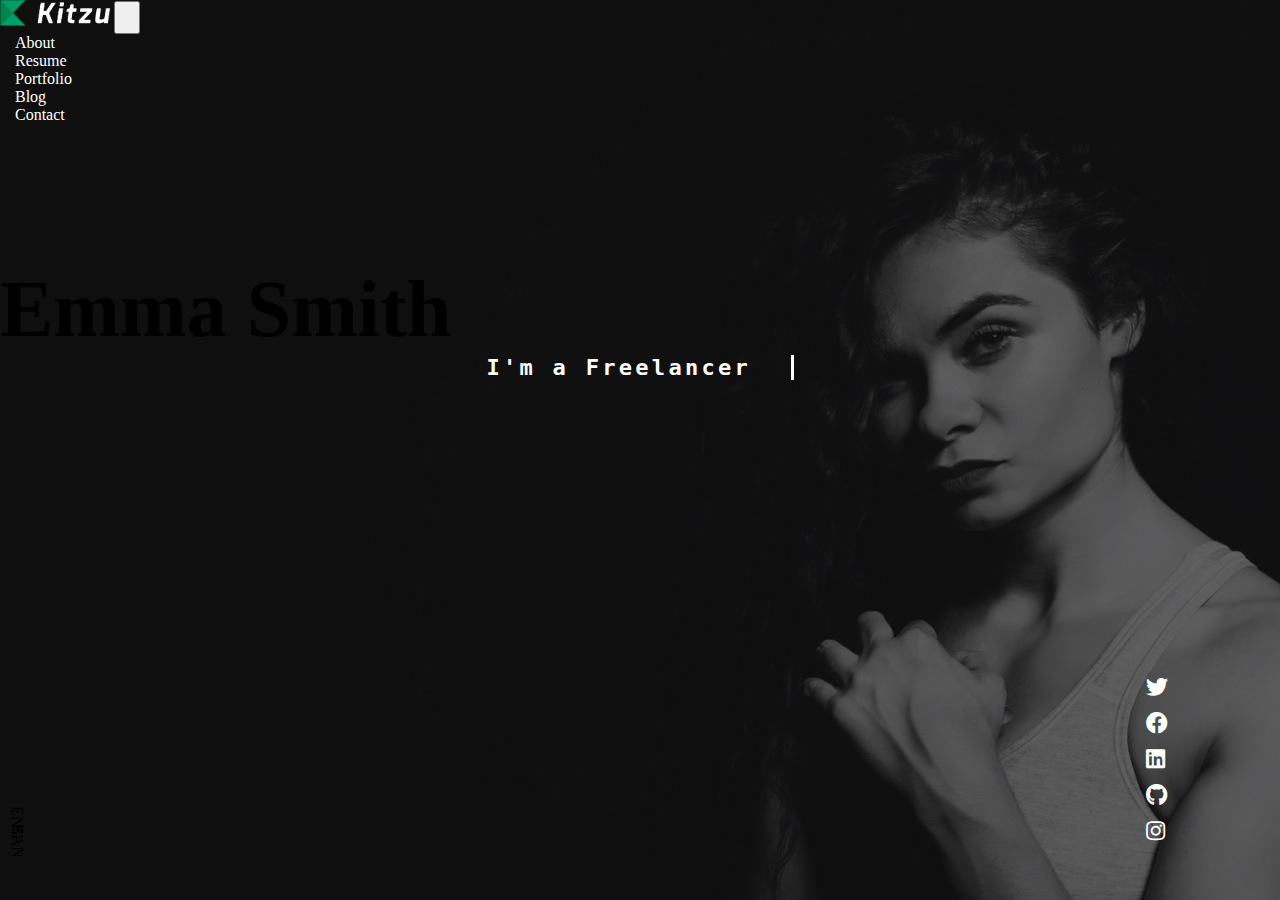
==== index.html @ 7ace611b "Initial commit" ====
<!doctype html>
<html lang="en">
  <head>
    <!-- Required meta tags -->
    <meta charset="utf-8">
    <meta name="viewport" content="width=device-width, initial-scale=1">
    <!-- google fonts  -->
    <link href="https://fonts.googleapis.com/css2?family=Poppins:ital,wght@0,100;0,200;0,300;0,400;0,500;0,600;0,700;0,800;0,900;1,100;1,200;1,300;1,400;1,500;1,600;1,700;1,800;1,900&display=swap" rel="stylesheet">
    <!-- fontawesome  -->
    <link rel="stylesheet" href="https://cdnjs.cloudflare.com/ajax/libs/font-awesome/5.14.0/css/all.min.css">
    <!-- Bootstrap CSS -->
    <link rel="stylesheet" href="https://stackpath.bootstrapcdn.com/bootstrap/5.0.0-alpha1/css/bootstrap.min.css" integrity="sha384-r4NyP46KrjDleawBgD5tp8Y7UzmLA05oM1iAEQ17CSuDqnUK2+k9luXQOfXJCJ4I" crossorigin="anonymous">
    <link rel="stylesheet" href="style.css">
    <link rel="stylesheet" href="css/responsive.css">
    <title>Kitzu</title>
  </head>
  <body>
    <!-- home-section start  -->
    <section class="home-section element-cover-bg">
      <div class="container">
        <nav class="navbar navbar-expand-lg bg-transparent home-nav py-4">
          <div class="container">
            <a class="navbar-brand" href="#"><img src="images/img-kitzu-logo.png" alt=""></a>
            <button class="navbar-toggler" type="button" data-toggle="collapse" data-target="#navbarSupportedContent" aria-controls="navbarSupportedContent" aria-expanded="false" aria-label="Toggle navigation">
              <span class="navbar-toggler-icon"><i class="fas fa-bars"></i></span>
            </button>
            <div class="collapse navbar-collapse" id="navbarSupportedContent">
              <ul class="navbar-nav home-menu ml-auto">
                <li><a href="about.html">About</a></li>
                <li><a href="resume.html">Resume</a></li>
                <li><a href="portfolio.html">Portfolio</a></li>
                <li><a href="blog.html">Blog</a></li>
                <li><a href="contact.html">Contact</a></li>
              </ul>
            </div>
          </div>
        </nav>
        <div class="home-content mx-auto text-center text-white">
          <h2 class="mb-3">Emma Smith</h2>
          <div class="typewriter">
            <h4>I'm a Freelancer</h4>
          </div>
        </div>
        <div class="home-left text-white">
          <p class="eng"><span>ENG</span></p>
          <p class="eng"><span>BAN</span></p>   
        </div>
        <div class="home-right">
          <ul class="pl-0">
            <li>
              <a href="#"><i class="fab fa-twitter"></i></a>
            </li>
            <li>
              <a href="#"><i class="fab fa-facebook"></i></a>
            </li>
            <li>
              <a href="#"><i class="fab fa-linkedin"></i></a>
            </li>
            <li>
              <a href="#"><i class="fab fa-github"></i></a>
            </li>
            <li>
              <a href="#"><i class="fab fa-instagram"></i></a>
            </li>
          </ul>
        </div>
      </div>
    </section>
    <!-- Optional JavaScript -->
    <!-- Popper.js first, then Bootstrap JS -->
    <script src="https://cdn.jsdelivr.net/npm/popper.js@1.16.0/dist/umd/popper.min.js" integrity="sha384-Q6E9RHvbIyZFJoft+2mJbHaEWldlvI9IOYy5n3zV9zzTtmI3UksdQRVvoxMfooAo" crossorigin="anonymous"></script>
    <script src="https://stackpath.bootstrapcdn.com/bootstrap/5.0.0-alpha1/js/bootstrap.min.js" integrity="sha384-oesi62hOLfzrys4LxRF63OJCXdXDipiYWBnvTl9Y9/TRlw5xlKIEHpNyvvDShgf/" crossorigin="anonymous"></script>
  </body>
</html>
---- style.css ----
/* Default css start  */
*{
    margin: 0;
    padding: 0;
}
img{
    max-width: 100%;
}
.template-bg{
    background: #101010;
}
.bg-normal{
    background: #161616;
}
body p , a {
    font-weight: 500;
}
/* Default css end  */
/* Home-section start  */
.home-section{
    background: url(images/home.jpg) no-repeat center center;
    height: 100vh;
    background-size: cover;
    position: relative;
    z-index: 1;
}
.home-section::after{
    content: "";
    position: absolute;
    top: 0;
    left: 0;
    width: 100%;
    height: 100%;
    background: rgba(0, 0, 0, 0.4);
    z-index: -1;
}
.home-nav .navbar-brand img{
    width: 110px;
}
.home-menu li a{
    display: inline-block;
    text-decoration: none;
    color: #fff;
    padding: 0 15px;
    font-weight: 500;
}
.home-content{
    padding-top: 140px;
}
.home-content h2{
    font-weight: 700;
    font-size: 80px;
}
.typewriter{
    width: 24%;
    margin: auto;
}
.typewriter h4 {
    font-size: 22px;
    color: #fff;
    font-family: monospace;
    overflow: hidden; 
    border-right: .15em solid #fff; 
    white-space: nowrap; 
    margin: 0 auto; 
    letter-spacing: .15em; 
    animation: typing 4s steps(30, end) infinite,
               blink-caret 0.5s steps( 30, end) infinite;
  }
  @keyframes typing {
    from { width: 0 }
    to { width: 100% }
  }
  @keyframes blink-caret {
    from, to { border-color: transparent }
    50% { border-color: #fff }
  }
.home-left{
    position: absolute;
    bottom: 50px;
}
.home-left .eng{
    transform: rotate(90deg);
    font-weight: 500;
    font-size: 16px;
}
.home-right{
    position: absolute;
    bottom: 50px;
    right: 112px;
}
.home-right ul{
    list-style: none;
}
.home-right ul li a{
    color: #fff;
    display: inline-block;
    padding: 5px 0;
    font-weight: 500;
    font-size: 22px;
}
/* Home-section end  */
/* about-section start  */
.kitzu-text p{
    color: #9c9c9c;
    font-size: 15px;
}
.kitzu-text h2{
    font-size: 43px;
    margin-bottom: 30px;
    color: #fff;
    font-weight: 700;
}
.kitzu-bar{
    width: 70px;
    height: 4px;
    background: #009e66;
    margin: auto;
    overflow: hidden;
    position: relative;
}
.kitzu-bar::after{
    content: "";
    position: absolute;
    width: 100%;
    height: 100%;
    top: 0;
    left: 0;
    background: #009e66;
    animation: live-bar 4s infinite;
    border-left: 4px solid #111111;
    border-left: 4px solid #111111;
}
@keyframes live-bar{
   0%{
    right: 100%;
   }
   100%{
    left: 120%;
   }
}
.about-content{
    padding: 0 60px;
}
.about-content > p{
    padding-top: 20px;
    padding-bottom: 40px;
    border-bottom: 2px solid rgba(255,255,255,.08);
    color: #999;
    margin-bottom: 30px;
}
.about-content h6{
    color: #009e66;
    font-size: 25px;
}
.about-content h4 {
    color: #fff;
    font-size: 33px;
    margin-top: 25px;
    font-weight: 700;
    line-height: 56px;
}
.about-me span{
    color: #dadada;
    margin-right: 15px;
}
.about-me p{
    color: #999;
}
.about-me a{
    text-decoration: none;
    color: #009e66;
    transition: .4s;
}
.about-me a:hover{
    color: #00583a;
}
.kitzu-button a{
    display: inline-block;
    color: #fff;
    background: #009e66;
    padding: 10px 30px;
    text-decoration: none;
}
.about-social ul{
    list-style: none;
    position: relative;
    margin-left: 50px;
}
.about-social ul::after {
    content: "";
    position: absolute;
    top: 15px;
    left: -73px;
    width: 60px;
    height: 2px;
    background: #999;
}
.about-social ul li a{
    display: inline-block;
    padding: 0 10px;
    font-size: 20px;
    color: #fff;
}
/* service-section start  */
.service-item{
    padding: 40px;
    box-sizing: border-box;
}
.service-icon{
    color: #009e66;
    font-size: 55px;
}
.service-text {
    color: #999;
    font-size: 15px;
}
/* testimonal-section start  */
.client-item{
    padding: 40px;
    box-sizing: border-box;
}
.client-img img{
    width: 60px;
}
.client-name h5{
    color: #efefef;
}
.client-name p{
    color: #999;
}
.client-text p{
    color: #999;
}
.client-quote i{
    color: #009e66;
    font-size: 40px;
}
/* plan-section start  */
.plan-item{
    padding: 40px;
    box-sizing: border-box;
}
.plan-icon{
    color: #009e66;
    font-size: 45px;
}
.plan-title{
    color: #fff;
    font-weight: 700;
    font-size: 30px;
}
.plan-price{
    color: #efefef;
    font-size: 25px;
    font-weight: normal;
}
.plan-list li{
    display: block;
    padding: 10px 0;
    color: #999;
}
/* resume-section start  */
.education{
    color: #fff;
    font-size: 30px;
}
.resume-item{
    border-left: 2px solid #009e66;
    padding: 20px 0;
}
.resume-list::after {
    content: "\f30b";
    font-family: "Font Awesome 5 Free";
    position: absolute;
    top: 10px;
    left: 0;
    width: 100%;
    height: 100%;
    color: #009e66;
    font-weight: 600;
    font-size: 30px;
}
.resume-list{
    border-bottom: 1px solid rgba(255,255,255,.08);
    padding: 10px 0;
    position: relative;
}
.border-none{
    border-bottom: none;
}
.resume-content{
    padding: 0 40px;
    margin-top: 6px;
}
.resume-list h4{
    color: #fff;
}
.resume-list span{
    color: #999;
}
.resume-list p{
    color: #999;
}
/* skill-section start  */
.skill-item h4{
    color: #999;
    font-size: 16px;
}
.progress-bar{
    background: #009e66;
}
.progress{
    background-color: #2f2f2f;
}
/* tour-section start  */
.tour-left h3{
    color: #fff;
    font-size: 30px;
    font-weight: 700;
    margin-bottom: 20px;
}
.tour-left p{
    color: #999;
    font-weight: 500;
    font-size: 16px;
}
.tour-video{
    background: url(images/video.jpg) no-repeat top center;
    background-size: cover;
    height: 305px;
    cursor: pointer;
}
.video-button a{
    background: #fff;
    display: inline-block;
    width: 60px;
    height: 60px;
    margin: auto;
    border-radius: 50%;
    line-height: 60px;
    text-align: center;
    color: #111111;
    transition: .4s;
}
.video-button a:hover{
    transform: scale(1.1);
}
/* portfolio-section start  */
.portfolio-tab li a{
    color: #999;
    display: inline-block;
}
.portfolio-tab li .active{
    column-rule-color: #009e66;
    border-bottom: 1px solid #009e66;
}
.portfolio-item{
    position: relative;
    margin-bottom: 30px;
}
.portfolio-item::after{
    position: absolute;
    content: "";
    top: 0;
    left: 0;
    width: 100%;
    height: 100%;
    background-color: rgba(0,0,0,.9);
    opacity: 0;
    visibility: hidden;
    cursor: pointer;
    transition: .4s;
}
.item-content{
    position: absolute;
    top: 40%;
    left: 0;
    right: 0;
    opacity: 0;
    visibility: hidden;
    z-index: 1;
    transition: .4s;
}
.item-content h4{
    color: #fff;
    font-size: 16px;
}
.item-content p{
    color: #009e66;
    font-weight: 700;
}
.portfolio-item:hover::after{
    opacity: 1;
    visibility: visible;
}
.portfolio-item:hover .item-content{
    opacity: 1;
    visibility: visible;
    cursor: pointer;
}
/* blog-section start  */
.blog-item{
    position: relative;
}
.post-date {
    position: absolute;
    bottom: 90px;
    color: #fff;
    background: #009e66;
    padding: 2px 10px;
}
.post-title{
    color: #fff;
    text-decoration: none;
    display: inline-block;
    font-size: 20px;
}
.post-title:hover{
    color: #fff;
}
.post-content {
    color: #999;
    font-size: 15px;
}
/* contact-section start  */
.contact-form , .contact-info h4{
    color: #fff;
    font-size: 25px;
}
.contact-form .form-control{
    background: #161616;
    border: 1px solid transparent;
    margin: 10px 0;
    padding: 5px 20px;
    border-radius: inherit;
}
.form-control:focus {
    color: #495057;
    background-color: #161616;
    border-bottom: 1px solid #009e66;
    outline: 0;
    box-shadow: none;
}
.text-area{
    height: 120px;
}
.contact-info p{
    color: #999;
    font-weight: 600;
}
.contact-form a{
    font-size: 16px;
}
.contact-info ul{
    margin-left: 60px;
    border-left: 2px solid rgba(255,255,255,.15);
}
.contact-info ul li{
    list-style: none;
    padding-left: 20px;
    position: relative;
}
.contact-info ul li a{
    text-decoration: none;
    color: #999;
}
.contact-info ul li h6{
    color: #fff;
    margin-top: 15px;
}
.name::after {
    position: absolute;
    content: "\f1ce";
    font-family: "Font Awesome 5 Free";
    top: 5px;
    left: -52px;
    font-weight: 900;
    font-size: 25px;
    color: #009e66;
}
.location::after {
    position: absolute;
    content: "\f279";
    font-family: "Font Awesome 5 Free";
    top: 5px;
    left: -52px;
    font-weight: 900;
    font-size: 25px;
    color: #009e66;
}
.call::after {
    position: absolute;
    content: "\f879";
    font-family: "Font Awesome 5 Free";
    top: 5px;
    left: -52px;
    font-weight: 900;
    font-size: 25px;
    color: #009e66;
}
.email::after {
    position: absolute;
    content: "\f1d8";
    font-family: "Font Awesome 5 Free";
    top: 5px;
    left: -52px;
    font-weight: 900;
    font-size: 25px;
    color: #009e66;
}
.contact-info a:hover{
    color: #555;
}
/* cross button start  */
.cross a{
    color: #999;
    font-size: 35px;
    font-weight: normal;
    display: inline-block;
    position: fixed;
    z-index: 22;
}
/* navbar-toggler-icon  */
.navbar-toggler-icon{
    font-size: 25px;
    color: #efefef;
    padding-top: 6px;
}
/* under-990px start  */
.under-990px{
    display: none;
}
---- css/responsive.css ----
/* 1199px start  */
@media (max-width: 1199px){
    .post-date {
        bottom: 112px;
    }
}
/* 1166px start  */
@media (max-width: 1166px){
    .typewriter h4 {
        font-size: 18px;
    }
    .about-content h4 {
        font-size: 29px;
        line-height: 40px;
    }
    .about-content > p {
        font-size: 14px;
    }
}
/* 100px start  */
@media (max-width: 1000px){
    .typewriter {
        width: 32%;
    }
}
/* 990 px start  */
@media (max-width: 990px){
    .testimonial-section{
        display: none;
    }
    .under-990px{
        display: block;
    }
    .post-date {
        bottom: 90px;
    }
}
/* 984px start  */
@media (max-width: 986px){
    .home-left {
        display: none;
    }
    .home-right {
        display: none;
    }
    .home-menu{
        width: 200px;
        background: #161616;
        padding: 30px;
        margin-top: 20px;
    }
    .home-menu li{
        padding: 10px 0;
    }
    .navbar-toggler:focus {
        box-shadow: none;
    }
}
/* 974px start  */
@media (max-width: 974px){
    .contact-info{
        margin-top: 50px;
    }
}
/* 772px start  */
@media (max-width: 772px) {
    .typewriter {
        width: 42%;
    }
    .kitzu-button a {
        padding: 10px 15px;
        font-size: 14px;
    }
    .about-content h4 {
        font-size: 21px;
        line-height: 34px;
    }
}
/* 768px start  */
@media (max-width: 768px) {
    .post-date {
        bottom: 68px;
    }
}
/* 758px start  */
@media (max-width: 758px) {
    .home-content h2 {
        font-size: 50px;
    }
    .kitzu-text h2 {
        font-size: 35px;
    }
    .cross a {
        right: 10%;
    }
    .plan-title {
        font-size: 24px;
    }
    .plan-price {
        font-size: 19px;
    }
}
/* 522px start  */
@media (max-width: 522px) {
    .typewriter {
        width: 52%;
    }
    .about-social{
        flex-wrap: wrap;
        margin-top: 18px;
    }
    .about-content > p {
        font-size: 12px;
    }
}
/* 473px start  */
@media (max-width: 473px){
    .post-date {
        bottom: 90px !important;
    }
}
/* 434px start  */
@media (max-width: 434px) {
    .typewriter {
        width: 62%;
    }
}
/* 368px start  */
@media (max-width: 368px) {
    .typewriter {
        width: 72%;
    }
    .client-text p {
        font-size: 12px;
    }
    .about-content h4{
        line-height: 40px;
        font-size: 14px;
    }
    .kitzu-text p {
        font-size: 12px;
    }
    .kitzu-text h2 {
        font-size: 28px;
    }
    .about-social ul li a {
        padding: 0 4px;
        font-size: 12px;
    }
}
/* 368px start  */
@media (max-width: 368px) {
    .typewriter {
        width: 82%;
    }
}
/* 348px start  */
@media (max-width: 348px) {
    .home-content h2 {
        font-size: 30px;
    }
}
/* 337px start  */
@media (max-width: 337px) {
    .post-date {
        bottom: 112px !important;
    }
    .portfolio-tab li a {
        padding: 0 6px;
    }
}
/* 288px start  */
@media (max-width: 288px) {
    .typewriter h4 {
        font-size: 15px;
    }
}
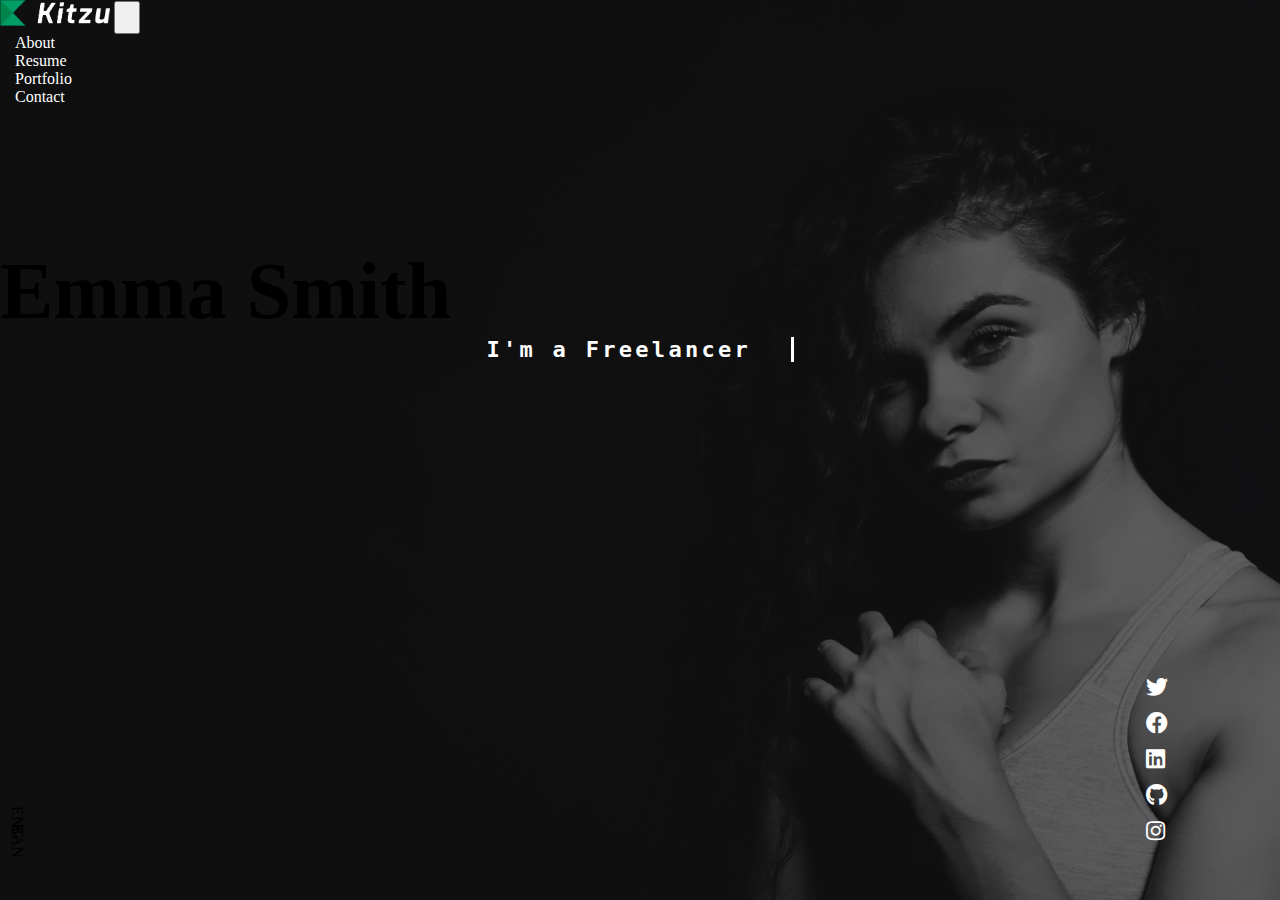
==== commit 67d520ff: "Update index.html" ====
--- a/index.html
+++ b/index.html
@@ -12,7 +12,7 @@
     <link rel="stylesheet" href="https://stackpath.bootstrapcdn.com/bootstrap/5.0.0-alpha1/css/bootstrap.min.css" integrity="sha384-r4NyP46KrjDleawBgD5tp8Y7UzmLA05oM1iAEQ17CSuDqnUK2+k9luXQOfXJCJ4I" crossorigin="anonymous">
     <link rel="stylesheet" href="style.css">
     <link rel="stylesheet" href="css/responsive.css">
-    <title>Kitzu</title>
+    <title>BGMI</title>
   </head>
   <body>
     <!-- home-section start  -->
@@ -29,7 +29,6 @@
                 <li><a href="about.html">About</a></li>
                 <li><a href="resume.html">Resume</a></li>
                 <li><a href="portfolio.html">Portfolio</a></li>
-                <li><a href="blog.html">Blog</a></li>
                 <li><a href="contact.html">Contact</a></li>
               </ul>
             </div>
@@ -71,4 +70,4 @@
     <script src="https://cdn.jsdelivr.net/npm/popper.js@1.16.0/dist/umd/popper.min.js" integrity="sha384-Q6E9RHvbIyZFJoft+2mJbHaEWldlvI9IOYy5n3zV9zzTtmI3UksdQRVvoxMfooAo" crossorigin="anonymous"></script>
     <script src="https://stackpath.bootstrapcdn.com/bootstrap/5.0.0-alpha1/js/bootstrap.min.js" integrity="sha384-oesi62hOLfzrys4LxRF63OJCXdXDipiYWBnvTl9Y9/TRlw5xlKIEHpNyvvDShgf/" crossorigin="anonymous"></script>
   </body>
-</html>+</html>
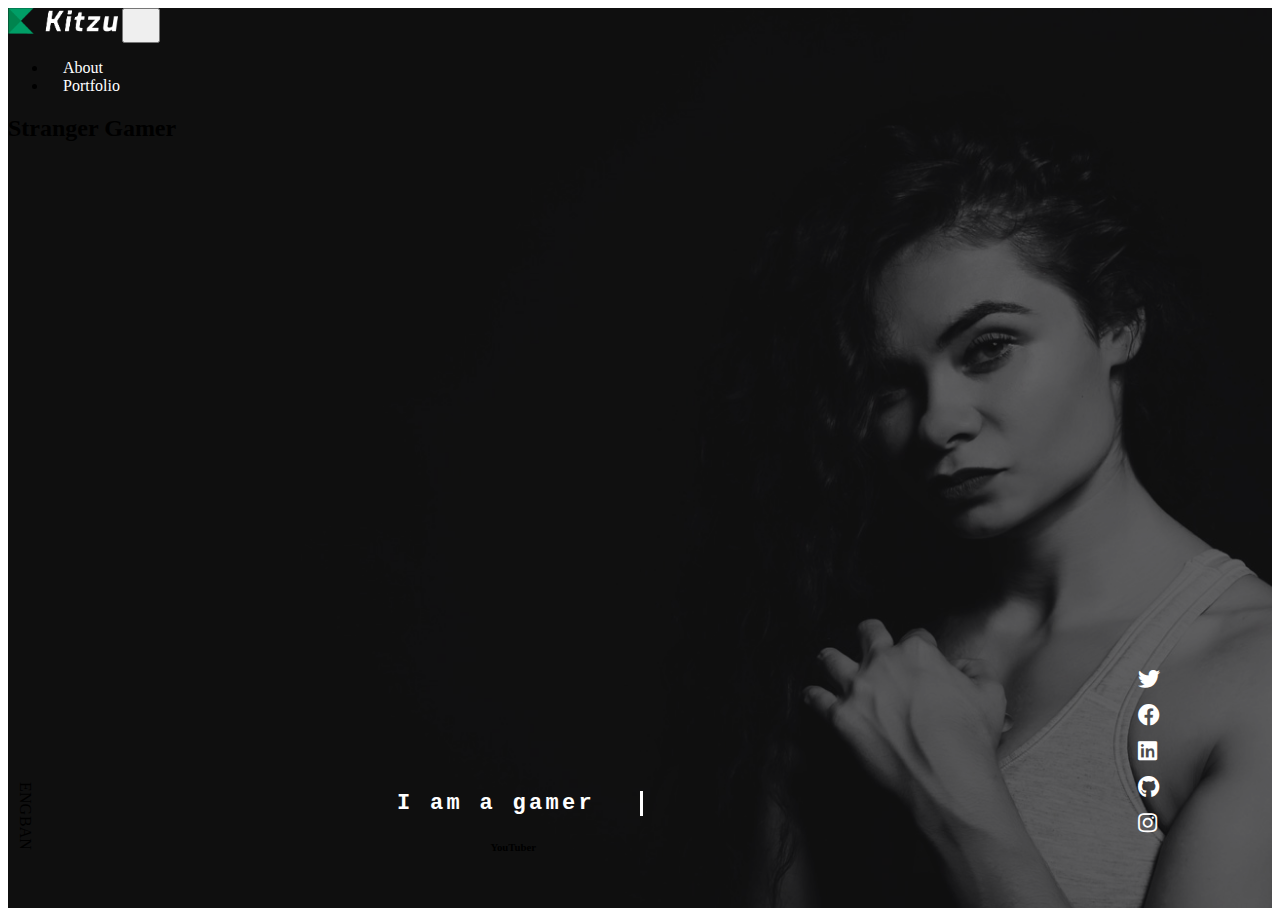
==== commit 1b3872cd: "Update index.html" ====
--- a/index.html
+++ b/index.html
@@ -15,59 +15,116 @@
     <title>BGMI</title>
   </head>
   <body>
+
     <!-- home-section start  -->
+    <!-- partial:index.partial.html -->
     <section class="home-section element-cover-bg">
-      <div class="container">
+
+      <div class="mydiv">
+
         <nav class="navbar navbar-expand-lg bg-transparent home-nav py-4">
+
           <div class="container">
+
             <a class="navbar-brand" href="#"><img src="images/img-kitzu-logo.png" alt=""></a>
+
             <button class="navbar-toggler" type="button" data-toggle="collapse" data-target="#navbarSupportedContent" aria-controls="navbarSupportedContent" aria-expanded="false" aria-label="Toggle navigation">
+
               <span class="navbar-toggler-icon"><i class="fas fa-bars"></i></span>
+
             </button>
+
             <div class="collapse navbar-collapse" id="navbarSupportedContent">
+
               <ul class="navbar-nav home-menu ml-auto">
+
                 <li><a href="about.html">About</a></li>
-                <li><a href="resume.html">Resume</a></li>
+
                 <li><a href="portfolio.html">Portfolio</a></li>
-                <li><a href="contact.html">Contact</a></li>
+
               </ul>
+
             </div>
+
           </div>
+
         </nav>
-        <div class="home-content mx-auto text-center text-white">
-          <h2 class="mb-3">Emma Smith</h2>
+
+        <div class="mydiv">
+
+          <h2 class="mydiv">Stranger Gamer</h2>
+
           <div class="typewriter">
-            <h4>I'm a Freelancer</h4>
+
+            <h4>I am a gamer</h4>
+
+          <div class="typewriter">
+
+            <h6>YouTuber  </h6>
+
           </div>
+
         </div>
+
         <div class="home-left text-white">
+
           <p class="eng"><span>ENG</span></p>
+
           <p class="eng"><span>BAN</span></p>   
+
         </div>
+
         <div class="home-right">
+
           <ul class="pl-0">
+
             <li>
+
               <a href="#"><i class="fab fa-twitter"></i></a>
+
             </li>
+
             <li>
+
               <a href="#"><i class="fab fa-facebook"></i></a>
+
             </li>
+
             <li>
+
               <a href="#"><i class="fab fa-linkedin"></i></a>
+
             </li>
+
             <li>
+
               <a href="#"><i class="fab fa-github"></i></a>
+
             </li>
+
             <li>
+
               <a href="#"><i class="fab fa-instagram"></i></a>
+
             </li>
+
           </ul>
+
         </div>
+
       </div>
+
     </section>
+      
+    <!-- partial -->
     <!-- Optional JavaScript -->
+
     <!-- Popper.js first, then Bootstrap JS -->
+
     <script src="https://cdn.jsdelivr.net/npm/popper.js@1.16.0/dist/umd/popper.min.js" integrity="sha384-Q6E9RHvbIyZFJoft+2mJbHaEWldlvI9IOYy5n3zV9zzTtmI3UksdQRVvoxMfooAo" crossorigin="anonymous"></script>
+
     <script src="https://stackpath.bootstrapcdn.com/bootstrap/5.0.0-alpha1/js/bootstrap.min.js" integrity="sha384-oesi62hOLfzrys4LxRF63OJCXdXDipiYWBnvTl9Y9/TRlw5xlKIEHpNyvvDShgf/" crossorigin="anonymous"></script>
+
   </body>
+
 </html>
--- a/style.css
+++ b/style.css
@@ -1,20 +1,22 @@
-/* Default css start  */
-*{
-    margin: 0;
-    padding: 0;
-}
-img{
-    max-width: 100%;
-}
-.template-bg{
-    background: #101010;
-}
-.bg-normal{
-    background: #161616;
-}
-body p , a {
-    font-weight: 500;
-}
+html,
+body {
+  height: 90%;
+}
+.mydiv {
+  width:90%;
+  height:90%;
+  color:black;
+  font-weight:bold;
+  animation: myanimation 10s infinite;
+}
+@keyframes myanimation {
+  0% {background-color: red;}
+  25%{background-color:yellow;}
+  50%{background-color:green;}
+  75%{background-color:brown;}
+  100% {background-color: red;}
+}
+
 /* Default css end  */
 /* Home-section start  */
 .home-section{
@@ -530,4 +532,4 @@
 /* under-990px start  */
 .under-990px{
     display: none;
-}+}
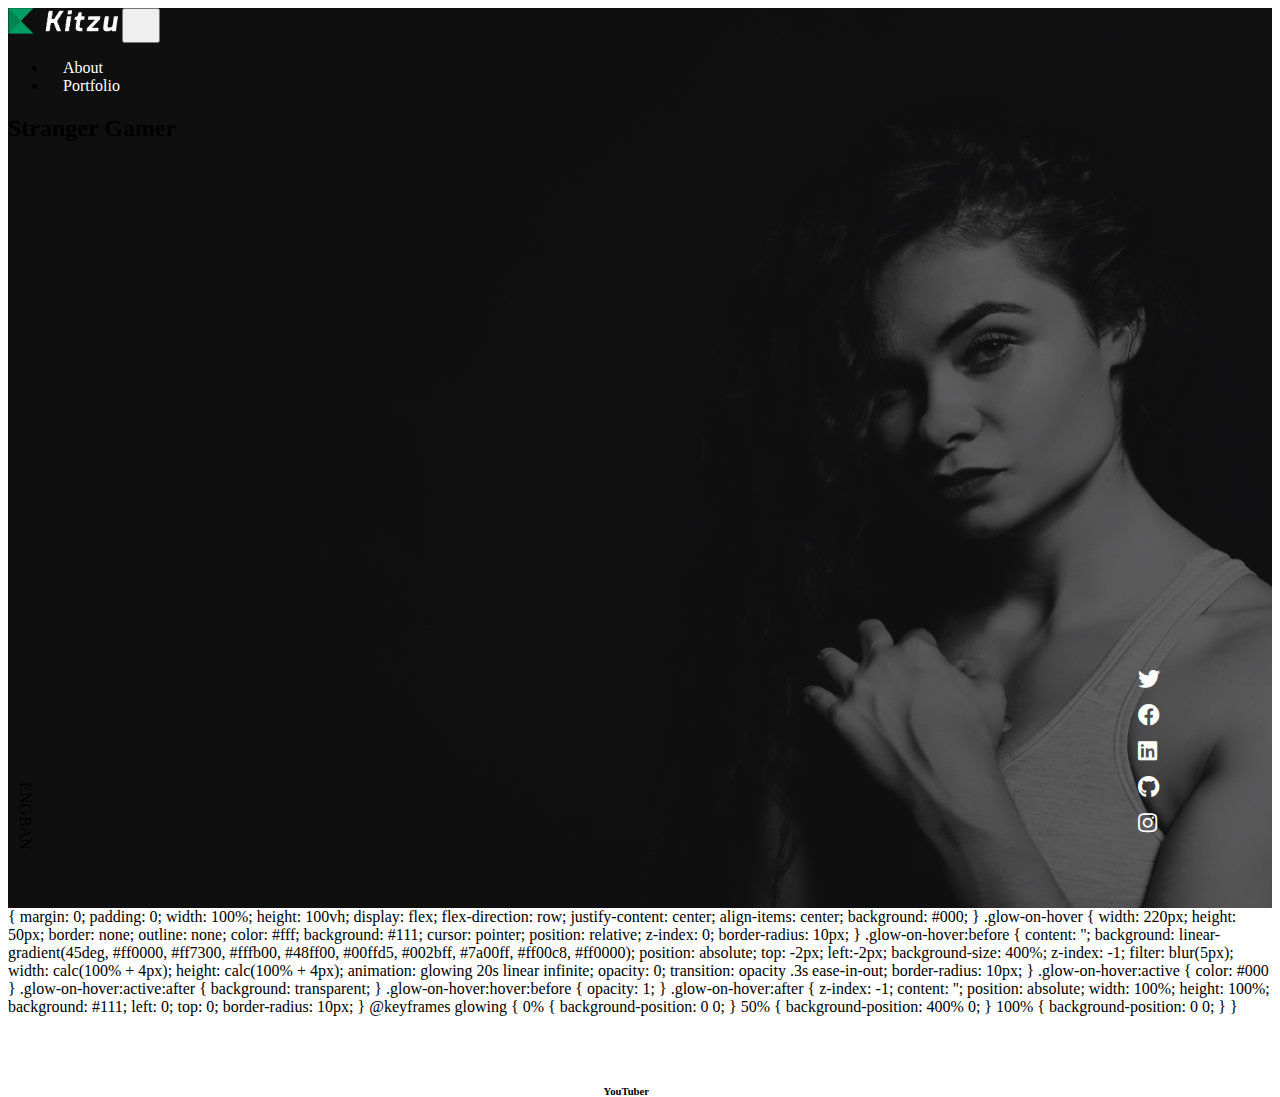
==== commit 47d696a8: "Update index.html" ====
--- a/index.html
+++ b/index.html
@@ -116,6 +116,79 @@
 
     </section>
       
+{
+    margin: 0;
+    padding: 0;
+    width: 100%;
+    height: 100vh;
+    display: flex;
+    flex-direction: row;
+    justify-content: center;
+    align-items: center;
+    background: #000;
+}
+
+.glow-on-hover {
+    width: 220px;
+    height: 50px;
+    border: none;
+    outline: none;
+    color: #fff;
+    background: #111;
+    cursor: pointer;
+    position: relative;
+    z-index: 0;
+    border-radius: 10px;
+}
+
+.glow-on-hover:before {
+    content: '';
+    background: linear-gradient(45deg, #ff0000, #ff7300, #fffb00, #48ff00, #00ffd5, #002bff, #7a00ff, #ff00c8, #ff0000);
+    position: absolute;
+    top: -2px;
+    left:-2px;
+    background-size: 400%;
+    z-index: -1;
+    filter: blur(5px);
+    width: calc(100% + 4px);
+    height: calc(100% + 4px);
+    animation: glowing 20s linear infinite;
+    opacity: 0;
+    transition: opacity .3s ease-in-out;
+    border-radius: 10px;
+}
+
+.glow-on-hover:active {
+    color: #000
+}
+
+.glow-on-hover:active:after {
+    background: transparent;
+}
+
+.glow-on-hover:hover:before {
+    opacity: 1;
+}
+
+.glow-on-hover:after {
+    z-index: -1;
+    content: '';
+    position: absolute;
+    width: 100%;
+    height: 100%;
+    background: #111;
+    left: 0;
+    top: 0;
+    border-radius: 10px;
+}
+
+@keyframes glowing {
+    0% { background-position: 0 0; }
+    50% { background-position: 400% 0; }
+    100% { background-position: 0 0; }
+}
+
+      
     <!-- partial -->
     <!-- Optional JavaScript -->
 
--- a/style.css
+++ b/style.css
@@ -1,20 +1,26 @@
 html,
 body {
-  height: 90%;
+  height: 100%;
 }
 .mydiv {
-  width:90%;
-  height:90%;
+  width:100%;
+  height:100%;
+  transparent:0.5px;
+  brightness(0.5);
   color:black;
-  font-weight:bold;
+  font-weight:blod;
   animation: myanimation 10s infinite;
 }
 @keyframes myanimation {
-  0% {background-color: red;}
-  25%{background-color:yellow;}
-  50%{background-color:green;}
-  75%{background-color:brown;}
-  100% {background-color: red;}
+  0% {background-color: red;
+      transparent 0.5px}
+  25%{background-color:yellow;
+       transparent 0.5px}
+  50%{background-color:green;
+       transparent:0.5px;}
+  75%{background-color:light brown;
+       transparent:0.5px;}
+  100% {background-color:light red;}
 }
 
 /* Default css end  */
@@ -22,6 +28,7 @@
 .home-section{
     background: url(images/home.jpg) no-repeat center center;
     height: 100vh;
+    brightness(100);
     background-size: cover;
     position: relative;
     z-index: 1;
@@ -29,6 +36,7 @@
 .home-section::after{
     content: "";
     position: absolute;
+    brightness(0.5); 
     top: 0;
     left: 0;
     width: 100%;
@@ -36,7 +44,7 @@
     background: rgba(0, 0, 0, 0.4);
     z-index: -1;
 }
-.home-nav .navbar-brand img{
+.home-nav .navbar-brand img{brightness(0.5);
     width: 110px;
 }
 .home-menu li a{
@@ -114,7 +122,7 @@
     font-weight: 700;
 }
 .kitzu-bar{
-    width: 70px;
+    width: 10px;
     height: 4px;
     background: #009e66;
     margin: auto;
@@ -137,7 +145,7 @@
    0%{
     right: 100%;
    }
-   100%{
+   10%{
     left: 120%;
    }
 }
